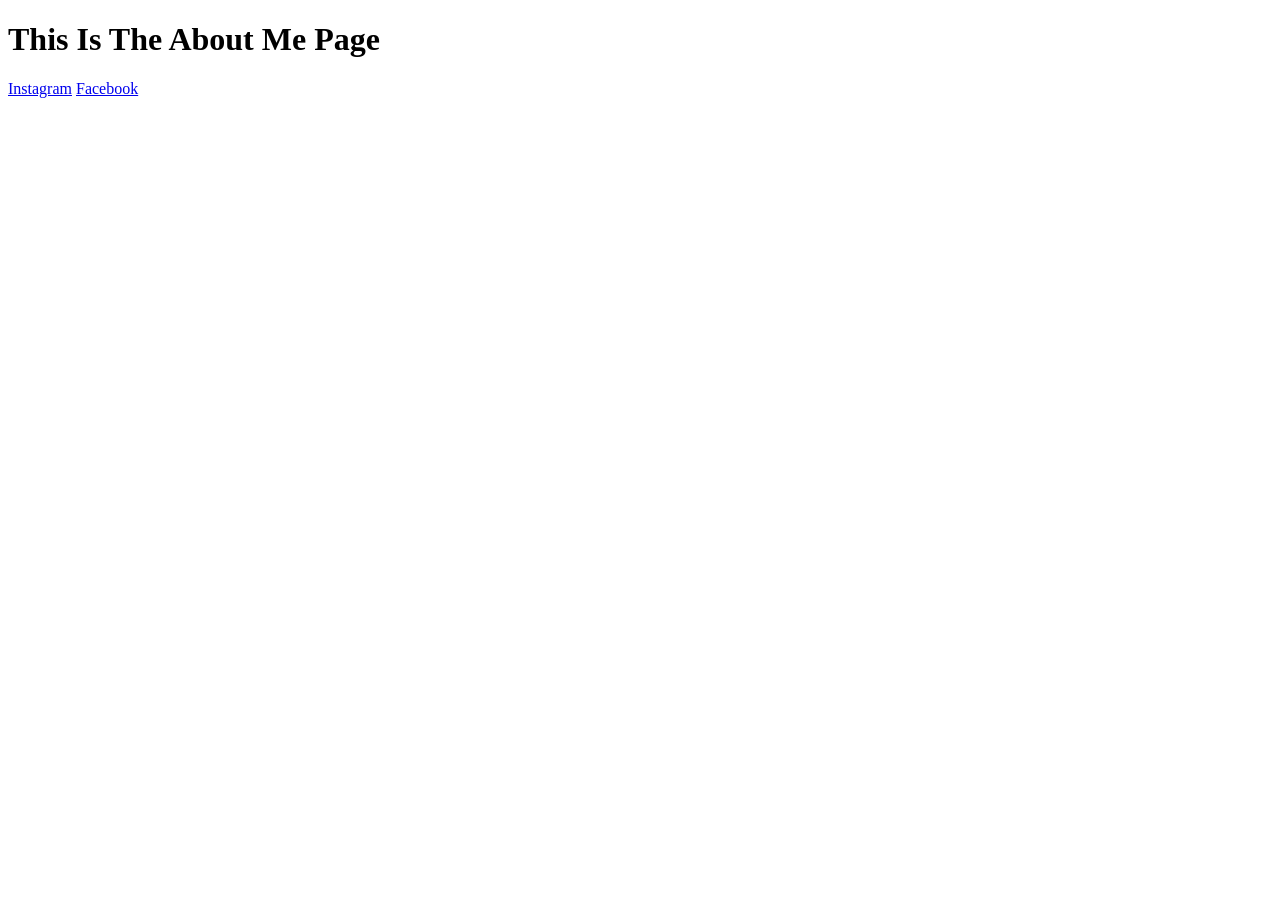
==== About_Me.html @ 6ff6584d "created page with basic navigation" ====
<!DOCTYPE html>
<html lang="en">
    <head>
        <meta charset="UTF-8">
        <title>About Me - Adam Bou Ghosn</title>

    </head>
    <body>
        <header>
            <h1>This Is The About Me Page</h1>
        </header>
        <nav>
            <a href="https://www.instagram.com">Instagram</a>
            <a href="https://www.facebook.com">Facebook</a>
        </nav>
    </body>

</html>
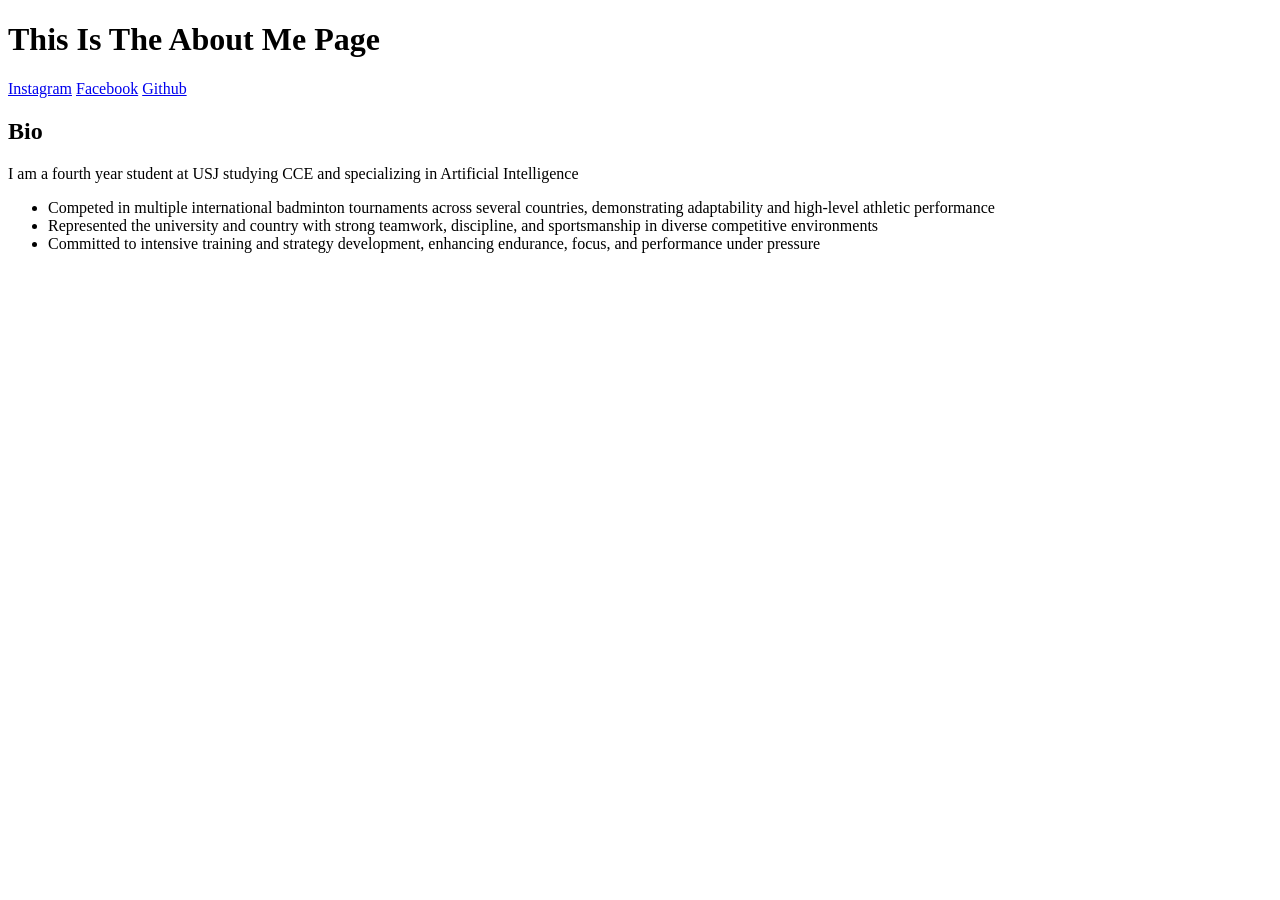
==== commit 1e9c6a32: "Added a bio section with 2 paragraphs, utilizing the unorder list" ====
--- a/About_Me.html
+++ b/About_Me.html
@@ -12,7 +12,20 @@
         <nav>
             <a href="https://www.instagram.com">Instagram</a>
             <a href="https://www.facebook.com">Facebook</a>
+            <a href="https://www.github.com">Github</a>
         </nav>
+        <h2>Bio</h2>
+        <p>
+            I am a fourth year student at USJ studying CCE and specializing in Artificial Intelligence
+        </p>
+        <p>
+            <ul>
+                <li>Competed in multiple international badminton tournaments across several countries, demonstrating adaptability and high-level athletic performance </li>
+                <li>Represented the university and country with strong teamwork, discipline, and sportsmanship in diverse competitive environments </li>
+                <li>Committed to intensive training and strategy development, enhancing endurance, focus, and performance under pressure </li>
+            </ul>
+        </p>
+    
     </body>
 
 </html>
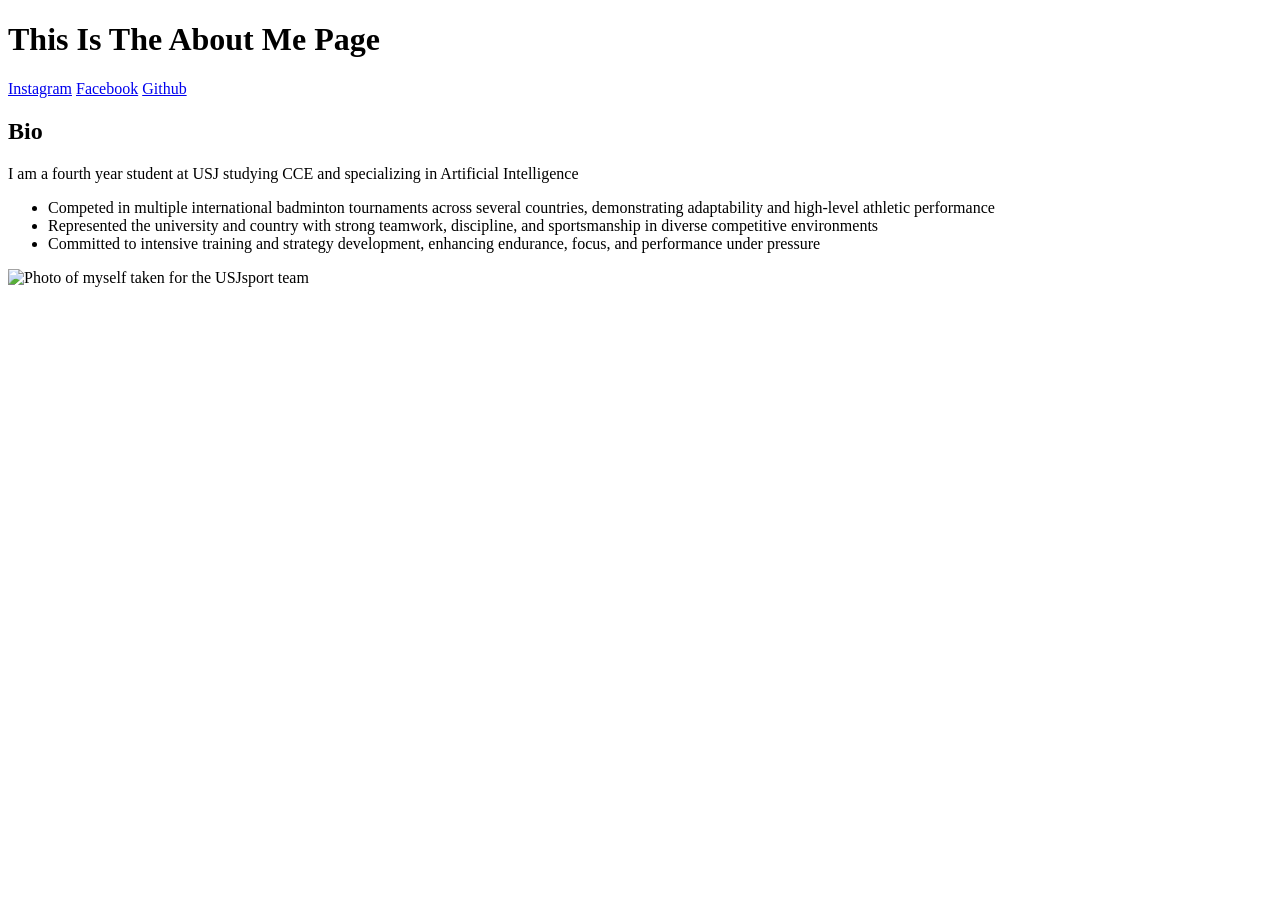
==== commit 1ae1090c: "Added an image to the page" ====
--- a/About_Me.html
+++ b/About_Me.html
@@ -25,7 +25,7 @@
                 <li>Committed to intensive training and strategy development, enhancing endurance, focus, and performance under pressure </li>
             </ul>
         </p>
-    
+        <img src="Badminton_picture.jpeg" alt="Photo of myself taken for the USJsport team" width="300">
     </body>
 
 </html>
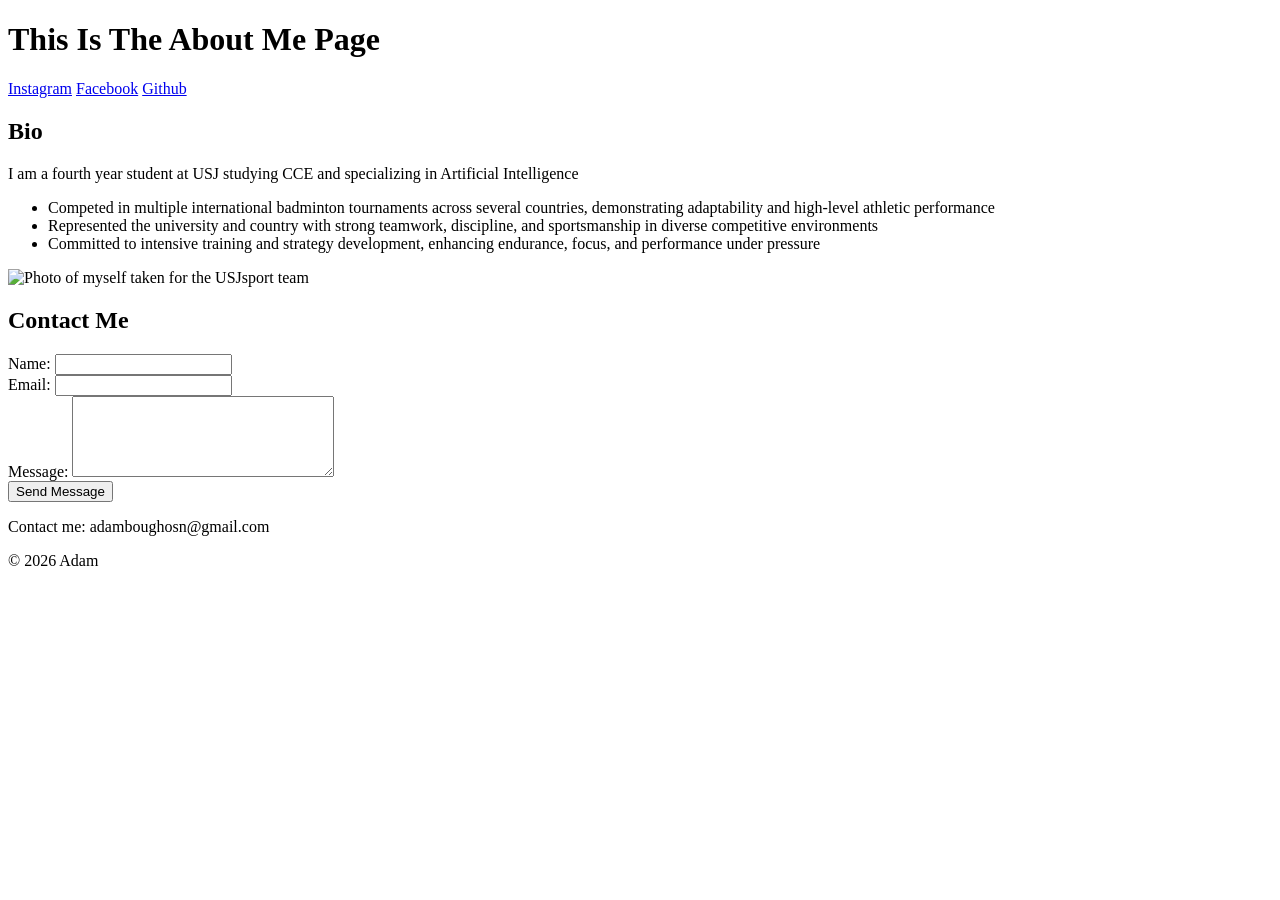
==== commit 53ab2fdb: "Added label and contact info" ====
--- a/About_Me.html
+++ b/About_Me.html
@@ -26,6 +26,38 @@
             </ul>
         </p>
         <img src="Badminton_picture.jpeg" alt="Photo of myself taken for the USJsport team" width="300">
+        <h2>Contact Me</h2>
+
+            <form>
+                <div>
+                    <label for="name">Name:</label>
+                    <input type="text" id="name" name="name" required>
+                </div>
+
+                <div>
+                    <label for="email">Email:</label>
+                    <input type="email" id="email" name="email" required>
+                </div>
+
+                <div>
+                    <label for="message">Message:</label>
+
+                    <textarea id="message"
+                              name="message"
+                              rows="5"
+                              cols="30"
+                              required></textarea>
+                </div>
+
+                <button type="submit">Send Message</button>
+            </form>
+
+    </main>
+
+    <footer>
+        <p>Contact me: adamboughosn@gmail.com</p>
+        <p>&copy; 2026 Adam</p>
+    </footer>
     </body>
 
 </html>
